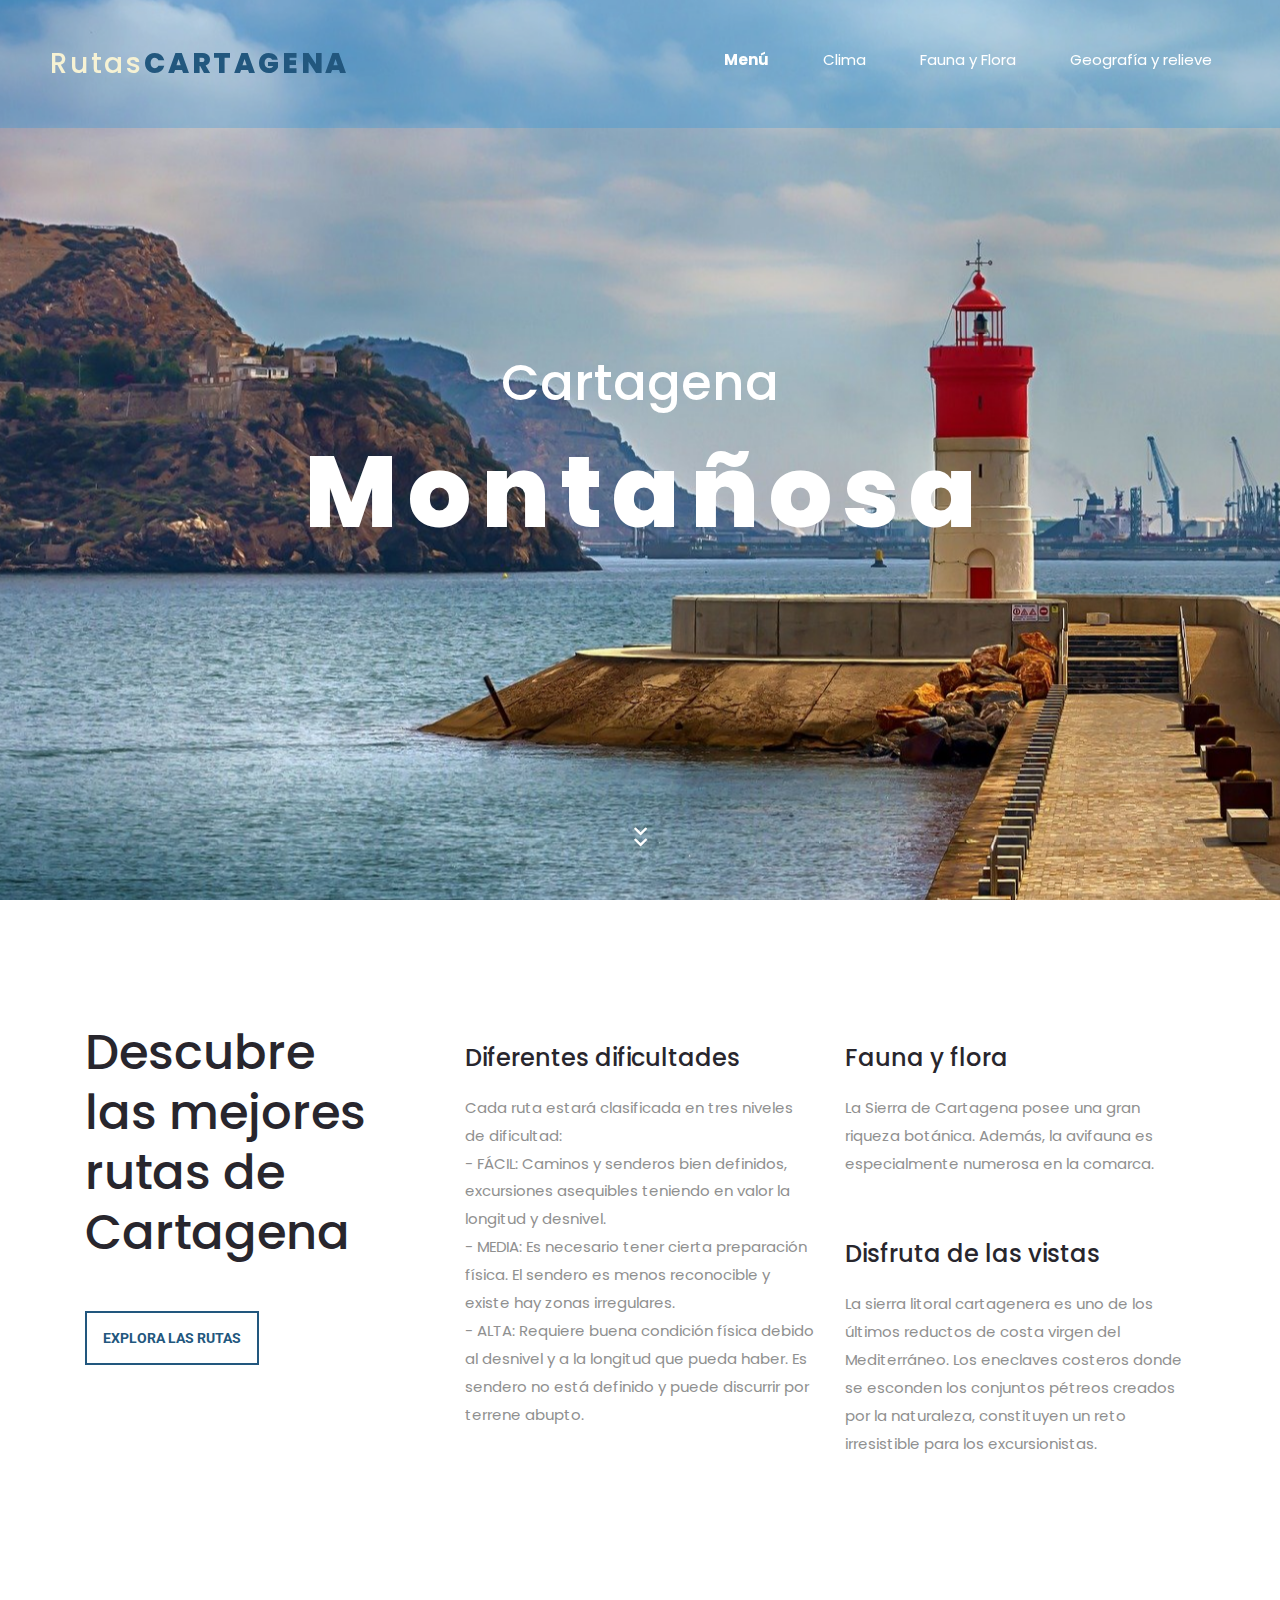
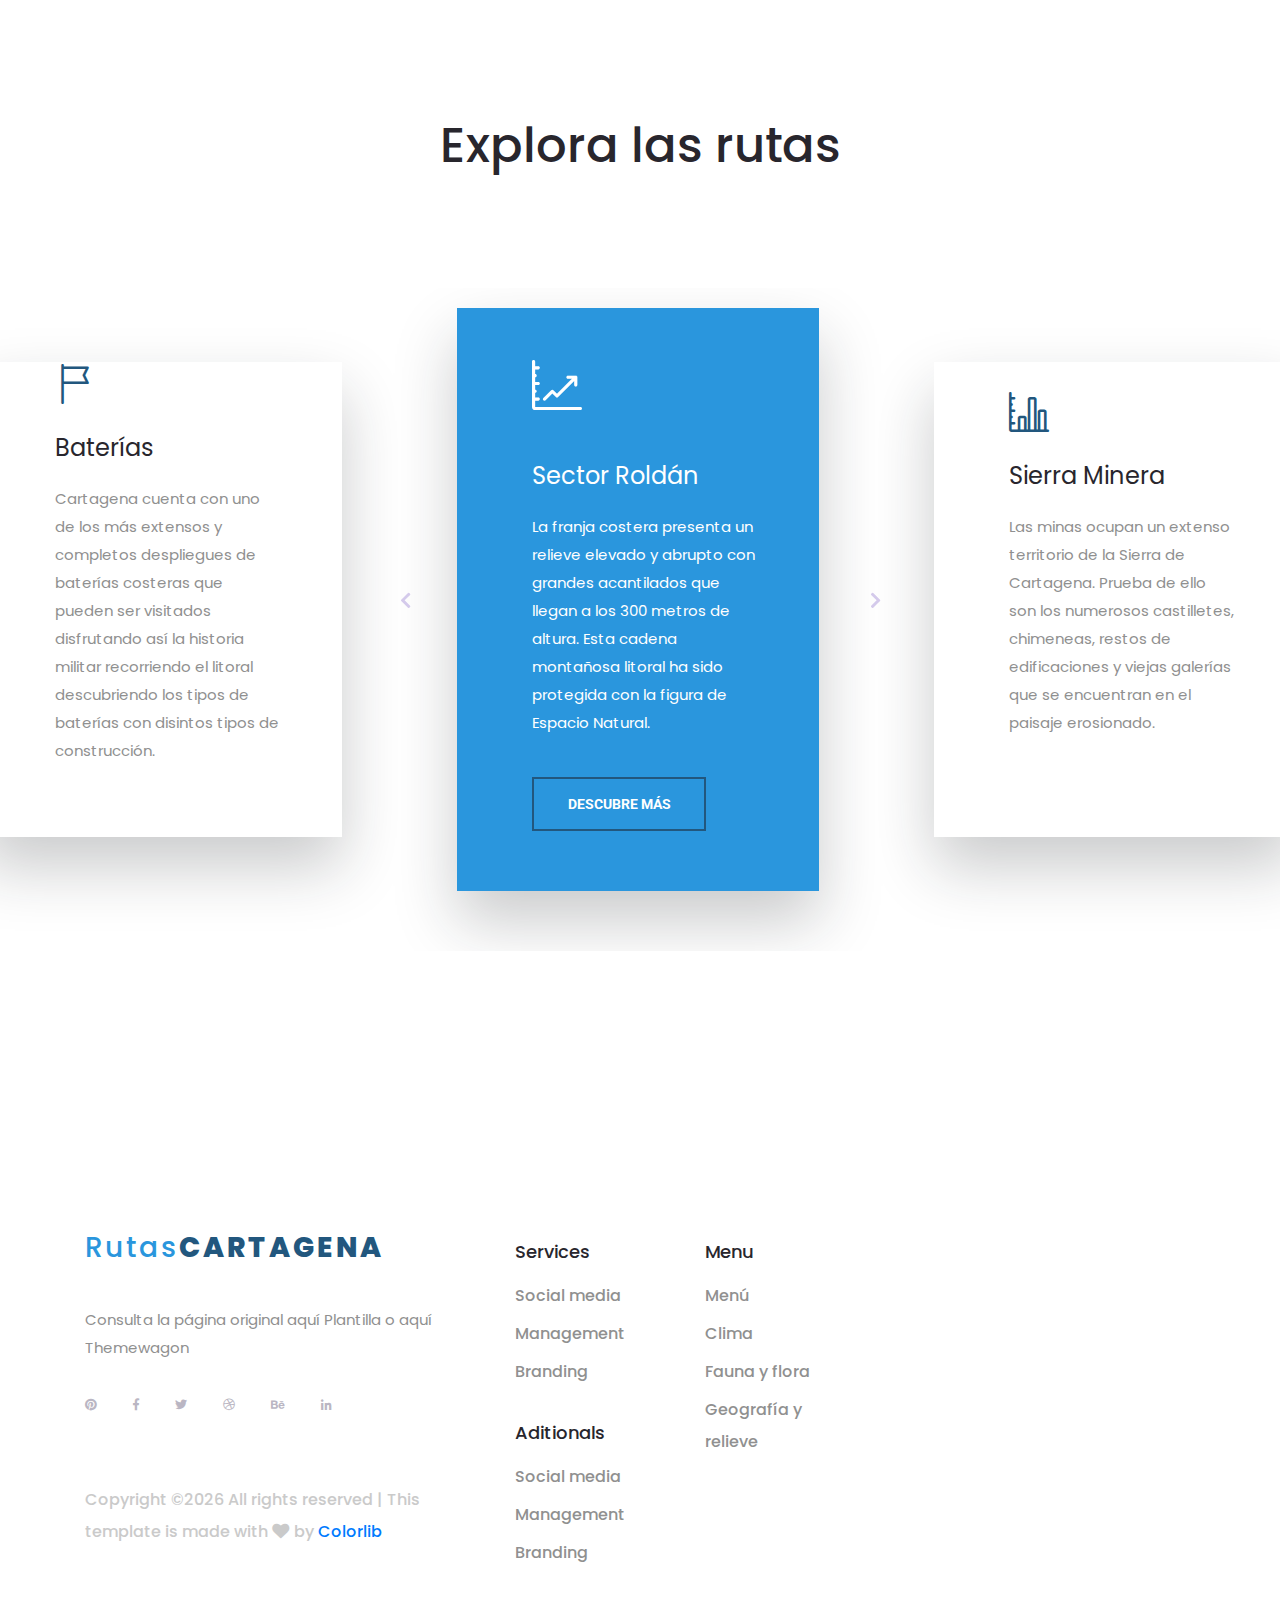
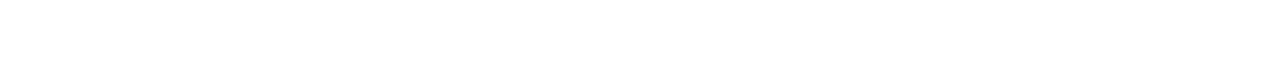
==== index.html @ 0fc4493a "Add files via upload" ====
<!DOCTYPE html>
<html lang="en">
<head>
<title>RutasCartagena - Menú</title>
<meta charset="utf-8">
<meta http-equiv="X-UA-Compatible" content="IE=edge">
<meta name="description" content="RanGO Project">
<meta name="viewport" content="width=device-width, initial-scale=1">
<link rel="stylesheet" type="text/css" href="styles/bootstrap4/bootstrap.min.css">
<link href="plugins/fontawesome-free-5.0.1/css/fontawesome-all.css" rel="stylesheet" type="text/css">
<link rel="stylesheet" type="text/css" href="plugins/OwlCarousel2-2.2.1/owl.carousel.css">
<link rel="stylesheet" type="text/css" href="plugins/OwlCarousel2-2.2.1/owl.theme.default.css">
<link rel="stylesheet" type="text/css" href="plugins/OwlCarousel2-2.2.1/animate.css">
<link rel="stylesheet" type="text/css" href="plugins/slick-1.8.0/slick.css">
<link href="plugins/icon-font/styles.css" rel="stylesheet" type="text/css">
<link rel="stylesheet" type="text/css" href="styles/main_styles.css">
<link rel="stylesheet" type="text/css" href="styles/responsive.css">
</head>

<body>

<div class="super_container">
	
	<!-- Header -->

	<header class="header d-flex flex-row justify-content-end align-items-center trans_200">
		
		<!-- Logo -->
		<div class="logo mr-auto">
			<a href="index.html">Rutas<span>Cartagena</span></a>
		</div>

		<!-- Navigation -->
		<nav class="main_nav justify-self-end text-right">
			<ul>
				<li class="active"><a href="#">Menú</a></li>
				<li><a href="about.html">Clima</a></li>
				<li><a href="services.html">Fauna y Flora</a></li>
				<li><a href="portfolio.html">Geografía y relieve</a></li>
			</ul>
			
			
		</nav>

		<!-- Hamburger -->
		<div class="hamburger_container bez_1">
			<i class="fas fa-bars trans_200"></i>
		</div>
		
	</header>

	<!-- Menu -->

	<div class="menu_container">
		<div class="menu menu_mm text-right">
			<div class="menu_close"><i class="far fa-times-circle trans_200"></i></div>
			<ul class="menu_mm">
				<li class="menu_mm active"><a href="#">Menú</a></li>
				<li class="menu_mm"><a href="about.html">Clima</a></li>
				<li class="menu_mm"><a href="services.html">Fauna y flora</a></li>
				<li class="menu_mm"><a href="portfolio.html">Geografía y relieve</a></li>
			</ul>
		</div>
	</div>

	<!-- Home -->

	<div class="home">
		<div class="home_background_container prlx_parent">
			<div class="home_background prlx" style="background-image:url(images/faro-de-navidad.jpg)"></div>
		</div>
		
		<!-- Hero Slider -->
		<div class="hero_slider_container">
			
			<!-- Slider -->
			<div class="owl-carousel owl-theme hero_slider">

				<!-- Slider Item -->
				<div class="owl-item hero_slider_item item_1 d-flex flex-column align-items-center justify-content-center class="container">
					
					<span>Cartagena</span>
					<span>Montañosa</span>
				</div>

			</div>
	
		</div>

		
		
		<div class="next_section_scroll">
			<div class="next_section nav_links" data-scroll-to=".icon_boxes">
				<i class="fas fa-chevron-down trans_200"></i>
				<i class="fas fa-chevron-down trans_200"></i>
			</div>
		</div>
			
	</div>

	<!-- Icon Boxes -->

	<div class="icon_boxes">
		<div class="container">
			<div class="row">
				<div class="col-lg-4">
					<div class="icon_box_title">
						<h1>Descubre las mejores rutas de Cartagena</h1>
					</div>
					<div class="button icon_box_button trans_200">
						<a href="#" class="trans_200">Explora las rutas</a>
					</div>
				</div>

				<div class="col-lg-4 icon_box_col">

					<!-- Icon Box Item -->
					<div class="icon_box_item">
						<h2>Diferentes dificultades</h2>
						<p>Cada ruta estará clasificada en tres niveles de dificultad: <br> 
						- FÁCIL: Caminos y senderos bien definidos, excursiones asequibles teniendo en valor la longitud y desnivel. <br>
						- MEDIA: Es necesario tener cierta preparación física. El sendero es menos reconocible y existe hay zonas irregulares. <br>
						- ALTA: Requiere buena condición física debido al desnivel y a la longitud que pueda haber. Es sendero no está definido y puede discurrir por terrene abupto.</p>
					</div>

				</div>

				<div class="col-lg-4 icon_box_col">

					<!-- Icon Box Item -->
					<div class="icon_box_item">
						<h2>Fauna y flora</h2>
						<p>La Sierra de Cartagena posee una gran riqueza botánica. Además, la avifauna es especialmente numerosa en la comarca.</p>
					</div>

					<!-- Icon Box Item -->
					<div class="icon_box_item">
						<h2>Disfruta de las vistas</h2>
						<p>La sierra litoral cartagenera es uno de los últimos reductos de costa virgen del Mediterráneo. Los eneclaves costeros donde se esconden los conjuntos pétreos creados por la naturaleza, constituyen un reto irresistible para los excursionistas.</p>
					</div>
					
				</div>
			</div>
		</div>
	</div>



	<!-- Services -->

	<div class="services">
		<div class="container">
			<div class="row">
				<div class="col text-center">
					<div class="section_title">
						<h1>Explora las rutas</h1>
						
					</div>
				</div>
			</div>
		</div>

		<div class="h_slider_container services_slider_container">
			<div class="service_slider_outer">
				<!-- Services Slider -->
				<div class="owl-carousel owl-theme services_slider">
					
					<!-- Services Slider Item-->
					<div class="owl-item services_item">
						<div class="services_item_inner">
							<div class="service_item_content">
								<div class="service_item_title">
									<div class="service_item_icon">
										<div data-icon="&#xe026;" class="icon"></div>
									</div>
									<h2>Sector Roldán</h2>
								</div>
								<p>La franja costera presenta un relieve elevado y abrupto con grandes acantilados que llegan a los 300 metros de altura. Esta cadena montañosa litoral ha sido protegida con la figura de Espacio Natural.</p>
								<div class="button service_item_button trans_200">
									<a href="blog.html" class="trans_200">descubre más</a>
								</div>
							</div>
						</div>
					</div>

					<!-- Services Slider Item-->
					<div class="owl-item services_item">
						<div class="services_item_inner">
							<div class="service_item_content">
								<div class="service_item_title">
									<div class="service_item_icon">
										<div data-icon="&#xe024;" class="icon"></div>
									</div>
									<h2>Sierra Minera</h2>
								</div>
								<p>Las minas ocupan un extenso territorio de la Sierra de Cartagena. Prueba de ello son los numerosos castilletes, chimeneas, restos de edificaciones y viejas galerías que se encuentran en el paisaje erosionado.</p>
								<div class="button service_item_button trans_200">
									<a href="contact.html" class="trans_200">descubre más</a>
								</div>
							</div>
						</div>
					</div>
					<!-- Services Slider Item-->
					<div class="owl-item services_item">
						<div class="services_item_inner">
							<div class="service_item_content">
								<div class="service_item_title">
									<div class="service_item_icon">
										<div data-icon="&#xe020;" class="icon"></div>
									</div>
									<h2>Baterías</h2>
								</div>
								<p>Cartagena cuenta con uno de los más extensos y completos despliegues de baterías costeras que pueden ser visitados disfrutando así la historia militar recorriendo el litoral descubriendo los tipos de baterías con disintos tipos de construcción.</p>
								<div class="button service_item_button trans_200">
									<a href="baterías.html" class="trans_200">descubre más</a>
								</div>
							</div>
						</div>
					</div>

					

				</div>
			
				<div class="services_slider_nav services_slider_nav_left"><i class="fas fa-chevron-left trans_200"></i></div>
				<div class="services_slider_nav services_slider_nav_right"><i class="fas fa-chevron-right trans_200"></i></div>

			</div>
		</div>
	</div>

	
	

	<!-- Footer -->

	<footer class="footer">
		<div class="container">
			<div class="row">
				
				<div class="col-lg-4">

					<!-- Footer Intro -->
					<div class="footer_intro">

						<!-- Logo -->
						<div class="logo footer_logo">
							<a href="#">Rutas<span>Cartagena</span></a>
						</div>

						<p>Consulta la página original aquí <a href="file:///C:/Users/sofiajimenoc.car/rutasdecartagena/enlace/rango-master/rango-master/index.html">Plantilla</a> o aquí <a href="https://themewagon.com/themes/free-small-business-website-template-rango/">Themewagon</a></p>
						
						<!-- Social -->
						<div class="footer_social">
							<ul>
								<li><a href="#"><i class="fab fa-pinterest"></i></a></li>
								<li><a href="#"><i class="fab fa-facebook-f"></i></a></li>
								<li><a href="#"><i class="fab fa-twitter"></i></a></li>
								<li><a href="#"><i class="fab fa-dribbble"></i></a></li>
								<li><a href="#"><i class="fab fa-behance"></i></a></li>
								<li><a href="#"><i class="fab fa-linkedin-in"></i></a></li>
							</ul>
						</div>
						
						<!-- Copyright -->
						<div class="footer_cr"><!-- Link back to Colorlib can't be removed. Template is licensed under CC BY 3.0. -->
Copyright &copy;<script>document.write(new Date().getFullYear());</script> All rights reserved | This template is made with <i class="fa fa-heart" aria-hidden="true"></i> by <a href="https://colorlib.com" target="_blank">Colorlib</a>
<!-- Link back to Colorlib can't be removed. Template is licensed under CC BY 3.0. --></div>

					</div>

				</div>
				
				<!-- Footer Services -->
				<div class="col-lg-2">

					<div class="footer_col">
						<div class="footer_col_title">Services</div>
						<ul>
							<li><a href="#">Social media</a></li>
							<li><a href="#">Management</a></li>
							<li><a href="#">Branding</a></li>
						</ul>
					</div>
					
					<div class="footer_col">
						<div class="footer_col_title">Aditionals</div>
						<ul>
							<li><a href="#">Social media</a></li>
							<li><a href="#">Management</a></li>
							<li><a href="#">Branding</a></li>
						</ul>
					</div>

				</div>

				<!-- Footer Menu -->
				<div class="col-lg-2">

					<div class="footer_col">
						<div class="footer_col_title">Menu</div>
						<ul>
							<li><a href="index.html">Menú</a></li>
							<li><a href="about.html">Clima</a></li>
							<li><a href="services.html">Fauna y flora</a></li>
							<li><a href="portfolio.html">Geografía y relieve</a></li>
						</ul>
					</div>

				</div>

			</div>

			<div class="row">
				<div class="col">
					<!-- Copyright -->
					<div class="footer_cr_2">2017 All rights reserved</div>
				</div>
			</div>
		</div>
	</footer>

</div>

<script src="js/jquery-3.2.1.min.js"></script>
<script src="styles/bootstrap4/popper.js"></script>
<script src="styles/bootstrap4/bootstrap.min.js"></script>
<script src="plugins/greensock/TweenMax.min.js"></script>
<script src="plugins/greensock/TimelineMax.min.js"></script>
<script src="plugins/scrollmagic/ScrollMagic.min.js"></script>
<script src="plugins/greensock/animation.gsap.min.js"></script>
<script src="plugins/greensock/ScrollToPlugin.min.js"></script>
<script src="plugins/slick-1.8.0/slick.js"></script>
<script src="plugins/OwlCarousel2-2.2.1/owl.carousel.js"></script>
<script src="plugins/scrollTo/jquery.scrollTo.min.js"></script>
<script src="plugins/easing/easing.js"></script>
<script src="js/custom.js"></script>
</body>

</html>
---- plugins/icon-font/styles.css ----
@charset "UTF-8";

@font-face {
  font-family: "outlined-iconset";
  src:url("fonts/outlined-iconset.eot");
  src:url("fonts/outlined-iconset.eot?#iefix") format("embedded-opentype"),
    url("fonts/outlined-iconset.woff") format("woff"),
    url("fonts/outlined-iconset.ttf") format("truetype"),
    url("fonts/outlined-iconset.svg#outlined-iconset") format("svg");
  font-weight: normal;
  font-style: normal;

}

[data-icon]:before {
  font-family: "outlined-iconset" !important;
  content: attr(data-icon);
  font-style: normal !important;
  font-weight: normal !important;
  font-variant: normal !important;
  text-transform: none !important;
  speak: none;
  line-height: 1;
  -webkit-font-smoothing: antialiased;
  -moz-osx-font-smoothing: grayscale;
}

[class^="icon-"]:before,
[class*=" icon-"]:before {
  font-family: "outlined-iconset" !important;
  font-style: normal !important;
  font-weight: normal !important;
  font-variant: normal !important;
  text-transform: none !important;
  speak: none;
  line-height: 1;
  -webkit-font-smoothing: antialiased;
  -moz-osx-font-smoothing: grayscale;
}

.icon-boat:before {
  content: "\e000";
}
.icon-booknote:before {
  content: "\e001";
}
.icon-booknote-add:before {
  content: "\e002";
}
.icon-booknote-remove:before {
  content: "\e003";
}
.icon-camera-1:before {
  content: "\e004";
}
.icon-camera-2:before {
  content: "\e005";
}
.icon-cloud-check:before {
  content: "\e006";
}
.icon-cloud-delete:before {
  content: "\e007";
}
.icon-cloud-download:before {
  content: "\e008";
}
.icon-cloud-upload:before {
  content: "\e009";
}
.icon-cloudy:before {
  content: "\e00a";
}
.icon-cocktail:before {
  content: "\e00b";
}
.icon-coffee:before {
  content: "\e00c";
}
.icon-compass:before {
  content: "\e00d";
}
.icon-compress:before {
  content: "\e00e";
}
.icon-cutlery:before {
  content: "\e00f";
}
.icon-delete:before {
  content: "\e010";
}
.icon-delete-folder:before {
  content: "\e011";
}
.icon-dialogue-add:before {
  content: "\e012";
}
.icon-dialogue-delete:before {
  content: "\e013";
}
.icon-dialogue-happy:before {
  content: "\e014";
}
.icon-dialogue-sad:before {
  content: "\e015";
}
.icon-dialogue-text:before {
  content: "\e016";
}
.icon-dialogue-think:before {
  content: "\e017";
}
.icon-diamond:before {
  content: "\e018";
}
.icon-dish-fork:before {
  content: "\e019";
}
.icon-dish-spoon:before {
  content: "\e01a";
}
.icon-download:before {
  content: "\e01b";
}
.icon-download-folder:before {
  content: "\e01c";
}
.icon-expand:before {
  content: "\e01d";
}
.icon-eye:before {
  content: "\e01e";
}
.icon-fast-food:before {
  content: "\e01f";
}
.icon-flag:before {
  content: "\e020";
}
.icon-folder:before {
  content: "\e021";
}
.icon-geolocalizator:before {
  content: "\e022";
}
.icon-globe:before {
  content: "\e023";
}
.icon-graph:before {
  content: "\e024";
}
.icon-graph-descending:before {
  content: "\e025";
}
.icon-graph-rising:before {
  content: "\e026";
}
.icon-hammer:before {
  content: "\e027";
}
.icon-happy-drop:before {
  content: "\e028";
}
.icon-headphones:before {
  content: "\e029";
}
.icon-heart:before {
  content: "\e02a";
}
.icon-heart-broken:before {
  content: "\e02b";
}
.icon-home:before {
  content: "\e02c";
}
.icon-hourglass:before {
  content: "\e02d";
}
.icon-image:before {
  content: "\e02e";
}
.icon-key:before {
  content: "\e02f";
}
.icon-life-buoy:before {
  content: "\e030";
}
.icon-list:before {
  content: "\e031";
}
.icon-lock-closed:before {
  content: "\e032";
}
.icon-lock-open:before {
  content: "\e033";
}
.icon-loudspeaker:before {
  content: "\e034";
}
.icon-magnifier:before {
  content: "\e035";
}
.icon-magnifier-minus:before {
  content: "\e036";
}
.icon-magnifier-plus:before {
  content: "\e037";
}
.icon-mail:before {
  content: "\e038";
}
.icon-mail-open:before {
  content: "\e039";
}
.icon-map:before {
  content: "\e03a";
}
.icon-medical-case:before {
  content: "\e03b";
}
.icon-microphone-1:before {
  content: "\e03c";
}
.icon-microphone-2:before {
  content: "\e03d";
}
.icon-minus:before {
  content: "\e03e";
}
.icon-multiple-image:before {
  content: "\e03f";
}
.icon-music-back:before {
  content: "\e040";
}
.icon-music-backtoend:before {
  content: "\e041";
}
.icon-music-eject:before {
  content: "\e042";
}
.icon-music-forward:before {
  content: "\e043";
}
.icon-music-forwardtoend:before {
  content: "\e044";
}
.icon-music-pause:before {
  content: "\e045";
}
.icon-music-play:before {
  content: "\e046";
}
.icon-music-random:before {
  content: "\e047";
}
.icon-music-repeat:before {
  content: "\e048";
}
.icon-music-stop:before {
  content: "\e049";
}
.icon-musical-note:before {
  content: "\e04a";
}
.icon-musical-note-2:before {
  content: "\e04b";
}
.icon-old-video-cam:before {
  content: "\e04c";
}
.icon-paper-pen:before {
  content: "\e04d";
}
.icon-paper-pencil:before {
  content: "\e04e";
}
.icon-paper-sheet:before {
  content: "\e04f";
}
.icon-pen-pencil-ruler:before {
  content: "\e050";
}
.icon-pencil:before {
  content: "\e051";
}
.icon-pencil-ruler:before {
  content: "\e052";
}
.icon-plus:before {
  content: "\e053";
}
.icon-portable-pc:before {
  content: "\e054";
}
.icon-pricetag:before {
  content: "\e055";
}
.icon-printer:before {
  content: "\e056";
}
.icon-profile:before {
  content: "\e057";
}
.icon-profile-add:before {
  content: "\e058";
}
.icon-profile-remove:before {
  content: "\e059";
}
.icon-rainy:before {
  content: "\e05a";
}
.icon-rotate:before {
  content: "\e05b";
}
.icon-setting-1:before {
  content: "\e05c";
}
.icon-setting-2:before {
  content: "\e05d";
}
.icon-share:before {
  content: "\e05e";
}
.icon-shield-down:before {
  content: "\e05f";
}
.icon-shield-left:before {
  content: "\e060";
}
.icon-shield-right:before {
  content: "\e061";
}
.icon-shield-up:before {
  content: "\e062";
}
.icon-shopping-cart:before {
  content: "\e063";
}
.icon-shopping-cart-content:before {
  content: "\e064";
}
.icon-sinth:before {
  content: "\e065";
}
.icon-smartphone:before {
  content: "\e066";
}
.icon-spread:before {
  content: "\e067";
}
.icon-squares:before {
  content: "\e068";
}
.icon-stormy:before {
  content: "\e069";
}
.icon-sunny:before {
  content: "\e06a";
}
.icon-tablet:before {
  content: "\e06b";
}
.icon-three-stripes-horiz:before {
  content: "\e06c";
}
.icon-three-stripes-vert:before {
  content: "\e06d";
}
.icon-ticket:before {
  content: "\e06e";
}
.icon-todolist:before {
  content: "\e06f";
}
.icon-todolist-add:before {
  content: "\e070";
}
.icon-todolist-check:before {
  content: "\e071";
}
.icon-trash-bin:before {
  content: "\e072";
}
.icon-tshirt:before {
  content: "\e073";
}
.icon-tv-monitor:before {
  content: "\e074";
}
.icon-umbrella:before {
  content: "\e075";
}
.icon-upload:before {
  content: "\e076";
}
.icon-upload-folder:before {
  content: "\e077";
}
.icon-variable:before {
  content: "\e078";
}
.icon-video-cam:before {
  content: "\e079";
}
.icon-volume-higher:before {
  content: "\e07a";
}
.icon-volume-lower:before {
  content: "\e07b";
}
.icon-volume-off:before {
  content: "\e07c";
}
.icon-watch:before {
  content: "\e07d";
}
.icon-waterfall:before {
  content: "\e07e";
}
.icon-website-1:before {
  content: "\e07f";
}
.icon-website-2:before {
  content: "\e080";
}
.icon-wine:before {
  content: "\e081";
}
.icon-calendar:before {
  content: "\e082";
}
.icon-alarm-clock:before {
  content: "\e083";
}
.icon-add-folder:before {
  content: "\e084";
}
.icon-accelerator:before {
  content: "\e085";
}
.icon-agenda:before {
  content: "\e086";
}
.icon-arrow-left:before {
  content: "\e087";
}
.icon-arrow-down:before {
  content: "\e088";
}
.icon-battery-1:before {
  content: "\e089";
}
.icon-case:before {
  content: "\e08a";
}
.icon-arrow-up:before {
  content: "\e08b";
}
.icon-arrow-right:before {
  content: "\e08c";
}
.icon-case-2:before {
  content: "\e08d";
}
.icon-cd:before {
  content: "\e08e";
}
.icon-battery-2:before {
  content: "\e08f";
}
.icon-battery-3:before {
  content: "\e090";
}
.icon-check:before {
  content: "\e091";
}
.icon-battery-4:before {
  content: "\e092";
}
.icon-chronometer:before {
  content: "\e093";
}
.icon-clock:before {
  content: "\e094";
}
.icon-blackboard-graph:before {
  content: "\e095";
}
---- styles/main_styles.css ----
@charset "utf-8";
/* CSS Document */

/******************************

COLOR PALETTE




[Table of Contents]

1. Fonts
2. Body and some general stuff
3. Home
	3.1 Header
		3.1.1 Logo
		3.1.2 Main Navigation
		3.1.3 Search
		3.1.4 Hamburger
	3.2 Hero Slider
	3.3 Next Section Scroll
4. Menu
5. Icon Boxes
6. Vertical Slider Section
7. Services
	7.1 Services Slider
8. Features
9. Call to action
10. Text Line
11. Newsletter
12. Footer


******************************/

/***********
1. Fonts
***********/

@import url('https://fonts.googleapis.com/css?family=Poppins:300,400,500,600,700,800,900|Roboto:300,400,500,700,900');

/*********************************
2. Body and some general stuff
*********************************/

*
{
	margin: 0;
	padding: 0;
	-webkit-font-smoothing: antialiased;
	-webkit-text-shadow: rgba(0,0,0,.01) 0 0 1px;
	text-shadow: rgba(0,0,0,.01) 0 0 1px;
}
body
{
	font-family: 'Poppins', sans-serif;
	font-size: 15px;
	line-height: 2;
	font-weight: 400;
	background: #FFFFFF;
	color: #6e6e6e;
}
div
{
	display: block;
	position: relative;
	-webkit-box-sizing: border-box;
    -moz-box-sizing: border-box;
    box-sizing: border-box;
}
ul
{
	list-style: none;
	margin-bottom: 0px;
}
p
{
	font-family: 'Poppins', sans-serif;
	font-size: 15px;
	line-height: 1.86;
	font-weight: 400;
	color: #909090;
	-webkit-font-smoothing: antialiased;
	-webkit-text-shadow: rgba(0,0,0,.01) 0 0 1px;
	text-shadow: rgba(0,0,0,.01) 0 0 1px;
}
p a
{
	display: inline;
	position: relative;
	color: inherit;
	border-bottom: solid 1px #ff07f;
	-webkit-transition: all 200ms ease;
	-moz-transition: all 200ms ease;
	-ms-transition: all 200ms ease;
	-o-transition: all 200ms ease;
	transition: all 200ms ease;
}
a, a:hover, a:visited, a:active, a:link
{
	text-decoration: none;
	-webkit-font-smoothing: antialiased;
	-webkit-text-shadow: rgba(0,0,0,.01) 0 0 1px;
	text-shadow: rgba(0,0,0,.01) 0 0 1px;
}
p a:active
{
	position: relative;
	color: #FF6347;
}
p a:hover
{
	color: #FFFFFF;
	background: #ffa07f;
}
p a:hover::after
{
	opacity: 0.2;
}
::selection
{
	background: #ffd9bf;
	color: #ff6b09;
}
p::selection
{
	background: #ffd9bf;
}
h1{font-size: 48px;}
h2{font-size: 24px;}
h3{font-size: 18px;}
h4{font-size: 14px;}
h5{font-size: 11px;}
h1, h2, h3, h4, h5, h6
{
	color: #28262d;
	-webkit-font-smoothing: antialiased;
	-webkit-text-shadow: rgba(0,0,0,.01) 0 0 1px;
	text-shadow: rgba(0,0,0,.01) 0 0 1px;
}
h1::selection, 
h2::selection, 
h3::selection, 
h4::selection, 
h5::selection, 
h6::selection
{
	
}
::-webkit-input-placeholder
{
	font-size: 14px !important;
	font-style: italic !important;
	font-weight: 400 !important;
	color: #9988ba !important;
}
:-moz-placeholder /* older Firefox*/
{
	font-size: 14px !important;
	font-style: italic !important;
	font-weight: 400 !important;
	color: #9988ba !important;
}
::-moz-placeholder /* Firefox 19+ */ 
{
	font-size: 14px !important;
	font-style: italic !important;
	font-weight: 400 !important;
	color: #9988ba !important;
} 
:-ms-input-placeholder
{ 
	font-size: 14px !important;
	font-style: italic !important;
	font-weight: 400 !important;
	color: #9988ba !important;
}
::input-placeholder
{
	font-size: 14px !important;
	font-style: italic !important;
	font-weight: 400 !important;
	color: #9988ba !important;
}
.form-control
{
	color: #db5246;
}
section
{
	display: block;
	position: relative;
	box-sizing: border-box;
}
.clear
{
	clear: both;
}
.clearfix::before, .clearfix::after
{
	content: "";
	display: table;
}
.clearfix::after
{
	clear: both;
}
.clearfix
{
	zoom: 1;
}
.float_left
{
	float: left;
}
.float_right
{
	float: right;
}
.trans_200
{
	-webkit-transition: all 200ms ease;
	-moz-transition: all 200ms ease;
	-ms-transition: all 200ms ease;
	-o-transition: all 200ms ease;
	transition: all 200ms ease;
}
.trans_300
{
	-webkit-transition: all 300ms ease;
	-moz-transition: all 300ms ease;
	-ms-transition: all 300ms ease;
	-o-transition: all 300ms ease;
	transition: all 300ms ease;
}
.trans_400
{
	-webkit-transition: all 400ms ease;
	-moz-transition: all 400ms ease;
	-ms-transition: all 400ms ease;
	-o-transition: all 400ms ease;
	transition: all 400ms ease;
}
.trans_500
{
	-webkit-transition: all 500ms ease;
	-moz-transition: all 500ms ease;
	-ms-transition: all 500ms ease;
	-o-transition: all 500ms ease;
	transition: all 500ms ease;
}
.bez_1
{
	-webkit-transition: all 0.3s cubic-bezier(0.7, 0, 0.3, 1);
	-moz-transition: all 0.3s cubic-bezier(0.7, 0, 0.3, 1);
	-ms-transition: all 0.3s cubic-bezier(0.7, 0, 0.3, 1);
	-o-transition: all 0.3s cubic-bezier(0.7, 0, 0.3, 1);
	transition: all 0.3s cubic-bezier(0.7, 0, 0.3, 1);
}
.fill_height
{
	height: 100%;
}
.super_container
{
	width: 100%;
	overflow: hidden;
}
.button
{
	display: inline-block;
	height: 54px;
	width: 174px;
	text-align: center;
	border: solid 2px rgb(34, 87, 126);
	background: transparent;
}
.button a
{
	display: block;
	font-family: 'Roboto', sans-serif;
	font-size: 14px;
	font-weight: 700;
	line-height: 50px;
	text-transform: uppercase;
	color: rgb(34, 87, 126);
}
.prlx_parent
{
	overflow: hidden;
}
.prlx
{
	height: 130% !important;
}

/*********************************
3. Home
*********************************/

.home
{
	width: 100%;
	height: 100vh;
}
.home_background_container
{
	position: absolute;
	top: 0;
	left: 0;
	width: 100%;
	height: 100%;
}
.home_background
{
	width: 100%;
	height: 100%;
	background-repeat: no-repeat;
	background-size: cover;
	background-position: center center;
}

/*********************************
3.1 Header
*********************************/

.header
{
	position: fixed;
	top: 0;
	left: 0;
	width: 100%;
	height: 128px;
	background: rgba(42, 150, 221, 0.30);
	z-index: 10;
}
.header.scrolled
{
	height: 80px;
	background: rgb(42, 150, 221);
}

/*********************************
3.1.1 Logo
*********************************/

.logo
{
	padding-left: 57px;
	flex-basis: 50%;
}
.logo a
{
	font-size: 36px;
	font-weight: 500;
	color: rgb(246, 242, 212);
	letter-spacing: 0.1em;
	line-height: 128px;
}
.logo a span
{
	font-weight: 800;
	color: rgb(34, 87, 126);
	text-transform: uppercase;
}

/*********************************
3.1.2 Main Navigation
*********************************/

.main_nav
{
	flex-basis: 200%;
}
.main_nav ul
{
	display: inline-block;
	margin-right: 100px;
	-webkit-transform: translateY(-4px);
	-moz-transform: translateY(-4px);
	-ms-transform: translateY(-4px);
	-o-transform: translateY(-4px);
	transform: translateY(-4px);
}
.main_nav ul li
{
	display: inline-block;
	margin-right: 65px;
}
.main_nav ul li:last-child
{
	margin-right: 0px;
}
.main_nav ul li a
{
	display: block;
	font-size: 15px;
	font-weight: 400;
	line-height: 40.51px;
	color: #FFFFFF;
}
.main_nav ul li.active a
{
	font-weight: 700;
}

/*********************************
3.1.3 Search
*********************************/

.search
{
	display: inline-block;
	margin-right: 49px;
	width: 237px;
	height: 100%;
}
.search_content
{
	width: 100%;
	height: 100%;
}
.search_button
{
	width: 40px;
	height: 40px;
	background: transparent;
	cursor: pointer;
}
.search_button:active
{
	background: #301b54;
}
.search_form
{
	position: absolute;
	right: 0;
	top: 90px;
	width: 237px;
	height: 40px;
	visibility: hidden;
	opacity: 0;
}
.search_form.active
{
	top: 75px;
	visibility: visible;
	opacity: 1;
}
.search_input
{
	width: 100%;
	height: 100%;
	background: #FFFFFF;
	color: #1b0b32;
	padding-left: 20px;
	outline: none !important;
	border: none !important;
	box-shadow: 0px 8px 20px rgba(0,0,0,0.15);
}

/*********************************
3.1.4 Hamburger
*********************************/

.hamburger_container
{
	display: none;
	cursor: pointer;
	margin-right: 40px;
	flex-basis: 40px;
	text-align: right;
}
.hamburger_container i
{
	font-size: 24px;
	padding: 10px;
	color: #FFFFFF;
}
.hamburger_container:hover i
{
	color: #ff6b09;
}

/*********************************
3.2 Hero Slider
*********************************/

.hero_slider_container
{
	width: 100%;
	height: 100%;
	z-index: 9;
}
.hero_slider
{
	width: 100%;
	height: 100%;
}
.hero_slider_item
{
	height: 100%;
}
.item_1 span
{
	font-size: 24px;
	line-height: 1.5;
	font-weight: 500;
	color: #FFFFFF;
}
.item_1 span:first-child
{
	font-size: 50px;
	margin-bottom: 22px;
}
.item_1 span:nth-child(2)
{
	margin-bottom: 11px;
	font-size: 100px;
	font-weight: 800;
	line-height: 1;
	letter-spacing: 0.1em;
	margin-bottom: 14px;
	margin-right: -0.1em;
}
.item_1 span:nth-child(3)
{
	font-size: 30px;
	font-weight: 800;
	line-height: 1;
	letter-spacing: 0.1em;
	margin-bottom: 14px;
	margin-right: -0.1em;
}
.item_1 span:nth-child(4)
{
	font-size: 24px;
}
.hero_slider_nav
{
	position: absolute;
	top: 50%;
	width: 50px;
	height: 50px;
	-webkit-transform: translateY(-50%);
	-moz-transform: translateY(-50%);
	-ms-transform: translateY(-50%);
	-o-transform: translateY(-50%);
	transform: translateY(-50%);
	z-index: 10;
}
.hero_slider_nav_left
{
	left: 50px;
}
.hero_slider_nav_right
{
	display: none;
	right: 50px;
}
.hero_slider_nav div
{
	width: 100%;
	height: 100%;
	border-radius: 50%;
	background: transparent;
	cursor: pointer;
}
.hero_slider_nav div::before
{
	display: block;
	position: absolute;
	top: 0;
	left: 0;
	width: 100%;
	height: 100%;
	content: '';
	background: #ff6b09;
	border-radius: 50%;
	transform: scale(0);
	opacity: 0;
	z-index: -1;
	-webkit-transition: all 200ms ease;
	-moz-transition: all 200ms ease;
	-ms-transition: all 200ms ease;
	-o-transition: all 200ms ease;
	transition: all 200ms ease;
}
.hero_slider_nav div i
{
	font-size: 18px;
	color: #a2baff;
}
.hero_slider_nav div:hover::before
{
	opacity: 1;
	transform: scale(1);
}
.hero_slider_nav div:hover i
{
	color: #251343;
}
.hero_side_text_container
{
	position: absolute;
	top: 0;
	right: 285px;
	width: 865px;
	height: 236px;
	background: #301b55;
	z-index: 9;
	transform-origin: top right;
	-webkit-transform: rotate(-90deg);
	-moz-transform: rotate(-90deg);
	-ms-transform: rotate(-90deg);
	-o-transform: rotate(-90deg);
	transform: rotate(-90deg);
}
.hero_side_text
{
	width: 80.5%;
	height: 100%;
	padding-right: 170px;
	padding-top: 51px;
	float: left;
}
.hero_side_text h2
{
	display: block;
	font-size: 30px;
	font-weight: 300;
	color: #9878e2;
}
.hero_side_text p
{
	display: block;
	font-size: 16px;
	font-weight: 300;
	line-height: 2.25;
	color: #FFFFFF;
}
.double_arrow_container
{
	width: 19.5%;
	height: 100%;
	float: left;
}
.double_arrow
{
	padding: 5px;
	-webkit-transform: translateY(-5px);
	-moz-transform: translateY(-5px);
	-ms-transform: translateY(-5px);
	-o-transform: translateY(-5px);
	transform: translateY(-5px);
	cursor: pointer;
}
.double_arrow i
{
	color: #FFFFFF;
}
.double_arrow i:first-child
{
	margin-right: -3px;
}
.double_arrow:hover i
{
	color: rgb(34, 87, 126);
}

/*********************************
3.3 Next Section Scroll
*********************************/

.next_section_scroll
{
	display: none;
	position: absolute;
	left: 50%;
	bottom: 40px;
	-webkit-transform: translateX(-50%);
	-moz-transform: translateX(-50%);
	-ms-transform: translateX(-50%);
	-o-transform: translateX(-50%);
	transform: translateX(-50%);
	cursor: pointer;
	z-index: 9;
	padding: 10px;
}
.next_section i
{
	display: block;
	color: #FFFFFF;
}
.next_section i:first-child
{
	margin-bottom: -4px;
}
.next_section_scroll:hover i
{
	color: rgb(246, 242, 212);
}

/*********************************
4. Menu
*********************************/

.menu_container
{
	position: fixed;
	top: 0;
	right: -400px;
	width: 400px;
	height: 100vh;
	background:rgb(246, 242, 212);
	z-index: 11;
	opacity: 0;
	-webkit-transition: all 0.3s cubic-bezier(0.7, 0, 0.3, 1);
	-moz-transition: all 0.3s cubic-bezier(0.7, 0, 0.3, 1);
	-ms-transition: all 0.3s cubic-bezier(0.7, 0, 0.3, 1);
	-o-transition: all 0.3s cubic-bezier(0.7, 0, 0.3, 1);
	transition: all 0.3s cubic-bezier(0.7, 0, 0.3, 1);
}
.menu_container.active
{
	right: 0;
	opacity: 1;
}
.menu
{
	width: 100%;
	height: 100%;
}
.menu_close
{
	position: absolute;
	top: 50px;
	right: 30px;
	cursor: pointer;
}
.menu_close i
{
	font-size: 28px;
}
.menu_close:hover i
{
	color: rgb(34, 87, 126);
}
.menu ul
{
	padding-top: 115px;
	padding-right: 50px;
}
.menu ul li
{
	position: relative;
}
.menu ul li::after
{
	display: block;
	position: absolute;
	top: 50%;
	-webkit-transform: translateY(-50%);
	-moz-transform: translateY(-50%);
	-ms-transform: translateY(-50%);
	-o-transform: translateY(-50%);
	transform: translateY(-50%);
	right: -10px;
	width: 5px;
	height: 5px;
	border-radius: 50%;
	background: rgb(34, 87, 126);
	content: '';
}
.menu ul li.active a
{
	font-weight: 700;
}
.menu ul li a
{
	color: #000;
	-webkit-transition: all 200ms ease;
	-moz-transition: all 200ms ease;
	-ms-transition: all 200ms ease;
	-o-transition: all 200ms ease;
	transition: all 200ms ease;
}
.menu ul li a:hover
{
	color: rgb(34, 87, 126);
}

/*********************************
5. Icon Boxes
*********************************/

.icon_boxes
{
	width: 100%;
	padding-top: 123px;
	padding-bottom: 129px;
}
.icon_box_title
{
	padding-right: 50px;
	
}
.icon_box_title h1
{
	line-height: 1.25;
}
.icon_box_button
{
	margin-top: 40px;
}
.icon_box_button:hover
{
	background: rgb(34, 87, 126);
}
.icon_box_button:hover a
{
	color: #FFFFFF;
}
.icon_box_col
{
	padding-top: 21px;
}
.icon_box_item
{
	margin-bottom: 63px;
}
.icon_box_item:last-child
{
	margin-bottom: 0px;
}
.icon_box_item h2
{
	margin-bottom: 21px;
}
.icon_box_item p
{
	margin-bottom: 0px;
}

/*********************************
6. Vertical Slider Section
*********************************/

.v_slider_section
{
	height: 625px;
	padding-bottom: 65px;
}
.v_slider_section_image
{
	
}
.v_slider_image
{
	position: absolute;
	top: 50%;
	-webkit-transform: translateY(-50%);
	-moz-transform: translateY(-50%);
	-ms-transform: translateY(-50%);
	-o-transform: translateY(-50%);
	transform: translateY(-50%);
	right: 0;
	box-shadow: 0px 45px 59px rgba(24, 29, 33, 0.23);
}
.v_slider_content
{
	
}
.v_slider_container
{
	
}
.v_slider
{
	
}
.v_slider_item
{
	border: none !important;
}
.v_slider_item:focus
{
	outline: none !important;
	border: none !important;
}
.v_slider_item h1
{
	line-height: 52px;
}
.v_slider_item h1:last-of-type
{
	margin-bottom: 81px;
}
.person
{
	margin-top: 67px;
}
.person_image
{
	width: 44px;
	height: 44px;
}
.person_image img
{
	width: 100%;
}
.person_meta
{
	padding-left: 28px;
}
.person_name
{
	font-size: 15px;
	color: #28262d;
	margin-top: -5px;
	margin-bottom: -6px;
}
.person_title
{
	font-size: 13px;
	color: #909090;
}
.v_slider .slick-dots
{
	position: absolute;
	top: 50%;
	right: -145px;
	-webkit-transform: translateY(-50%);
	-moz-transform: translateY(-50%);
	-ms-transform: translateY(-50%);
	-o-transform: translateY(-50%);
	transform: translateY(-50%);
	display: -webkit-box;
	display: -moz-box;
	display: -ms-flexbox;
	display: -webkit-flex;
	display: flex;
	flex-direction: column;
	justify-content: space-around;
	align-items: center;
}
.v_slider .slick-dots
{
	width: 18px;
}
.v_slider .slick-dots li
{
	display: -webkit-box;
	display: -moz-box;
	display: -ms-flexbox;
	display: -webkit-flex;
	display: flex;
	flex-direction: column;
	justify-content: space-around;
	align-items: center;
	height: 35px;
}
.v_slider .slick-dots li.slick-active
{
	
}
.v_slider .slick-dots li button
{
	width: 10px;
	height: 10px;
	border-radius: 50%;
	border: none;
	text-indent: -9999px;
	cursor: pointer;
	background: #d6cbed;
	-webkit-transition: all 200ms ease;
	-moz-transition: all 200ms ease;
	-ms-transition: all 200ms ease;
	-o-transition: all 200ms ease;
	transition: all 200ms ease;
}
.v_slider .slick-dots li button:focus,
.v_slider .slick-dots li button:active
{
	outline: none !important;
	border: none !important;
}
.v_slider .slick-dots li.slick-active button
{
	width: 18px;
	height: 18px;
	background: #452b78;
}

/*********************************
7. Services
*********************************/

.services
{
	width: 100%;
	padding-top: 130px;
	padding-bottom: 184px;
}
.section_title h1
{
	font-weight: 500;
}
.section_title span
{
	display: block;
	font-size: 18px;
	font-weight: 500;
	color: rgb(34, 87, 126);
	margin-top: 29px;
}

/*********************************
7.1 Services Slider
*********************************/

.h_slider_container
{
	width: 100%;
}
.services_slider_container
{
	margin-top: 106px;
	width: 100%;
	height: 663px;
	-webkit-transform-style: preserve-3d;
	-moz-transform-style: preserve-3d;
	transform-style: preserve-3d;
}
.service_slider_outer
{
	position: relative;
	top: 0;
	left: 50%;
	-webkit-transform: translateX(-50%);
	-moz-transform: translateX(-50%);
	-ms-transform: translateX(-50%);
	-o-transform: translateX(-50%);
	transform: translateX(-50%);
	width: 1920px;
	height: 663px;
}
.services_slider
{
	height: 663px;
}
.services_slider .owl-stage-outer
{
	padding-top: 20px;
	padding-bottom: 60px;
}
.services_slider .owl-stage
{
	right: 50px;
}
.services_slider .owl-item
{
	display: -webkit-box;
	display: -moz-box;
	display: -ms-flexbox;
	display: -webkit-flex;
	display: flex;
	flex-direction: column;
	justify-content: center;
	align-items: center;
}
.services_slider .owl-item.center
{
	margin-left: 48px !important;
	margin-right: 115px !important;
}
.services_slider .owl-item.center .services_item_inner
{
	background: rgb(42, 150, 221);
}
.services_item
{
	display: -webkit-box;
	display: -moz-box;
	display: -ms-flexbox;
	display: -webkit-flex;
	display: flex;
	flex-direction: column;
	justify-content: center;
	align-items: center;
	background: #FFFFFF;
}
.services_item_inner
{
	display: -webkit-box;
	display: -moz-box;
	display: -ms-flexbox;
	display: -webkit-flex;
	display: flex;
	flex-direction: column;
	justify-content: center;
	align-items: center;
	height: 475px;
	max-width: 100%;
	box-shadow: 0px 30px 59px rgba(24, 29, 33, 0.23);
	padding-left: 75px;
	padding-right: 60px;
	-webkit-transition: all 600ms ease;
	-moz-transition: all 600ms ease;
	-ms-transition: all 600ms ease;
	-o-transition: all 600ms ease;
	transition: all 600ms ease;
}
.services_slider .owl-item.active.center .services_item_inner
{
	height: 663px;
}
.service_item_content
{
	max-width: 100%;
}
.services_item_inner h2
{
	font-weight: 400;
	margin-bottom: 22px;
	-webkit-transition: all 600ms ease;
	-moz-transition: all 600ms ease;
	-ms-transition: all 600ms ease;
	-o-transition: all 600ms ease;
	transition: all 600ms ease;
}
.services_item_inner p
{
	line-height: 1.866;
	margin-bottom: 0px;
	-webkit-transition: all 600ms ease;
	-moz-transition: all 600ms ease;
	-ms-transition: all 600ms ease;
	-o-transition: all 600ms ease;
	transition: all 600ms ease;
}
.service_item_button
{
	position: absolute;
	bottom: -94px;
	left: 0;
	border-color: rgb(34, 87, 126);
	color: rgb(34, 87, 126);
	visibility: hidden;
	opacity: 0;
	-webkit-transition: all 600ms ease;
	-moz-transition: all 600ms ease;
	-ms-transition: all 600ms ease;
	-o-transition: all 600ms ease;
	transition: all 600ms ease;
}
.service_item_button a
{
	color: #FFFFFF;
}
.service_item_button:hover
{
	background: rgb(34, 87, 126);
}
.service_item_button:hover a
{
	color: #FFFFFF;
}
.services_slider .owl-item.center .services_item .services_item_inner h2
{
	color: #FFFFFF;
}
.services_slider .owl-item.center .services_item .services_item_inner p
{
	color: #FFFFFF;
}
.services_slider .owl-item.center .services_item .services_item_inner .service_item_button
{
	visibility: visible;
	opacity: 1;
}
.service_item_icon
{
	position: absolute;
	top: -70px;
	left: 0;
	width: 42px;
	height: 42px;
	-webkit-transition: all 600ms ease;
	-moz-transition: all 600ms ease;
	-ms-transition: all 600ms ease;
	-o-transition: all 600ms ease;
	transition: all 600ms ease;
}
.service_item_icon .icon
{
	font-size: 40px;
	line-height: 1;
	color: rgb(34, 87, 126);
}
.services_slider .owl-item.active.center .services_item_inner .service_item_icon .icon
{
	font-size: 50px;
	color: #FFFFFF;
}
.services_slider .owl-item.center .services_item .services_item_inner .service_item_icon
{
	top: -102px;
}
.services_slider .owl-dots
{
	margin-top: 15px !important;
	display: -webkit-box;
	display: -moz-box;
	display: -ms-flexbox;
	display: -webkit-flex;
	display: flex;
	flex-direction: row;
	justify-content: center;
	align-items: center;
}
.services_slider.owl-theme .owl-dots .owl-dot span
{
	width: 11px !important;
	height: 11px !important;
	background: #d6cbed;
}
.services_slider.owl-theme .owl-dots .owl-dot.active span
{
	width: 18px !important;
	height: 18px !important;
	background: rgb(42, 150, 221)
}
.services_slider_nav
{
	display: -webkit-box;
	display: -moz-box;
	display: -ms-flexbox;
	display: -webkit-flex;
	display: flex;
	flex-direction: column;
	justify-content: center;
	align-items: center;
	position: absolute;
	top: calc((100% - 80px) / 2);
	width: 40px;
	height: 40px;
	border-radius: 50%;
	z-index: 10;
	cursor: pointer;
}
.services_slider_nav_left
{
	left: calc(50% - 255px);
}
.services_slider_nav_right
{
	right: calc(50% - 255px);
}
.services_slider_nav i
{
	font-size: 18px;
	color: #d4caeb;
}
.services_slider_nav:hover i
{
	color: #452b77;
}

/*********************************
8. Features
*********************************/

.features
{
	padding-top: 120px;
	padding-bottom: 130px;
	background: #fafbfb;
}
.features_row
{
	margin-top: 35px;
}
.features_col
{
	padding-top: 69px;
	padding-bottom: 69px;
}
.features_item
{
	margin-bottom: 60px;
}
.features_col > div:last-of-type
{
	margin-bottom: 0px;
}
.features_button
{
	margin-top: 20px;
}
.features_button:hover,
.features_button_2:hover
{
	background: #452b78;
}
.features_button:hover a,
.features_button_2:hover a
{
	color: #FFFFFF;
}
.features_button_2
{
	display: none;
}

/*********************************
9. Call to action
*********************************/

.cta
{
	width: 100%;
	background: #b0d5db;
	
}
.cta_background
{
	position: absolute;
	top: 0;
	left: 0;
	width: 100%;
	height: 100%;
	background-repeat: no-repeat;
	background-size: cover;
	background-position: center center;
}
.cta_content
{
	padding-top: 116px;
	padding-bottom: 101px;
}
.cta_content h1
{
	color: #FFFFFF;
	margin-bottom: 25px;
}
.cta_content p
{
	font-size: 16px;
	font-weight: 500;
	line-height: 1.875;
	color: #FFFFFF;
	margin-bottom: 0px;
}
.cta_image
{
	position: absolute;
	top: 0;
	left: 0;
	height: 100%;
}
.cta_image img
{
	width: 776px;
	height: auto;
}

/*********************************
10. Text Line
*********************************/

.text_line
{
	width: 100%;
	background: #FFFFFF;
}
.text_line_image
{
	position: absolute;
	bottom: 49px;
	right: 0;
}
.text_line_image img
{
	max-width: 100%;
	height: auto;
}
.text_line_content
{
	padding-top: 127px;
	padding-bottom: 118px;
}
.text_line_content h1
{
	margin-bottom: 40px;
}
.text_line_content p
{
	margin-bottom: 41px;
}
.text_line_button:hover
{
	background: #452b78;
}
.text_line_button:hover a
{
	color: #FFFFFF;
}

/*********************************
11. Newsletter
*********************************/

.newsletter
{
	width: 100%;
	background: #1b0d37;
}
.newsletter_content
{
	padding-top: 110px;
	padding-bottom: 141px;
}
.newsletter_title
{

}
.newsletter_title h1
{
	color: #FFFFFF;
	margin-bottom: 13px;
}
.newsletter_title span
{
	font-size: 16px;
	font-weight: 500;
	color: #FFFFFF;
}
.newsletter_form_container
{
	text-align: left;
	margin-top: 77px;
}
.newsletter_email
{
	height: 53px;
	background: #452b78;
	border: none;
	padding-left: 30px;
	width: calc(100% - 174px - 26px);
	margin-right: 22px;
	color: #FFFFFF;
}
.newsletter_email:focus
{
	outline: none;
	border: none;
}
.newsletter_submit_button
{
	cursor: pointer;
	text-transform: uppercase;
	color: #FFFFFF;
	font-size: 14px;
	font-weight: 700;
}
.newsletter_submit_button:hover
{
	background: #452b78;
}
.newsletter_submit_button:focus
{
	outline: none;
	border: none;
}

/*********************************
12. Footer
*********************************/

.footer
{
	padding-top: 99px;
	padding-bottom: 82px;
}
.footer_logo
{
	padding-left: 0px;
	margin-bottom: 39px;
}
.footer_logo a
{
	color: rgb(42, 150, 221);
	line-height: 1;
}
.footer_intro p
{
	margin-bottom: 0px;
}
.footer_social
{
	margin-top: 27px;
}
.footer_social ul
{
	display: inline-block;
	margin-left: -5px;
}
.footer_social ul li
{
	display: inline-block;
	margin-right: 22px;
}
.footer_social ul li a
{
	padding: 5px;
}
.footer_social ul li a i
{
	font-size: 12px;
	color: #bab6c3;
}
.footer_social ul li a:hover i
{
	color: #1b0d37;
}
.footer_cr
{
	font-size: 16px;
	font-weight: 500;
	color: #cacaca;
	margin-top: 65px;
}
.footer_cr_2
{
	display: none;
	font-size: 16px;
	font-weight: 500;
	color: #cacaca;
	margin-top: 65px;
}
.footer_col
{
	margin-bottom: 27px;
}
.footer_col:last-child
{
	margin-bottom: 0px;
}
.footer_col_title
{
	font-size: 18px;
	font-weight: 500;
	color: #28262d;
	margin-bottom: 10px;
	margin-left: 50px;
}
.footer_col ul li
{
	margin-bottom: 6px;
	margin-left: 50px;
}
.footer_col ul li a
{
	font-size: 16px;
	font-weight: 500;
	color: #909090;
	-webkit-transition: all 200ms ease;
	-moz-transition: all 200ms ease;
	-ms-transition: all 200ms ease;
	-o-transition: all 200ms ease;
	transition: all 200ms ease;
	
}
.footer_col ul li a:hover
{
	color: #28262d;
}
---- styles/responsive.css ----
@charset "utf-8";
/* CSS Document */

/******************************

[Table of Contents]

1. 1600px
2. 1440px
3. 1280px
4. 1199px
5. 1024px
6. 991px
7. 959px
8. 880px
9. 768px
10. 767px
11. 539px
12. 479px
13. 400px

******************************/


@media only screen and (max-width: 1600px)
{
	
}

/************
2. 1440px
************/

@media only screen and (max-width: 1440px)
{
	.main_nav ul
	{
		margin-right: 80px;
	}
	.main_nav ul li
	{
		margin-right: 50px;
	}
	.v_slider .slick-dots
	{
		right: -55px;
	}
}

/************
3. 1380px
************/

@media only screen and (max-width: 1380px)
{
	
}

/************
3. 1280px
************/

@media only screen and (max-width: 1280px)
{
	.hero_side_text_container
	{
		display: none;
	}
	.logo
	{
		padding-left: 50px;
	}
	.logo a
	{
		font-size: 28px;
	}
	.search
	{
		width: auto;
		margin-right: 40px;
	}
	.main_nav ul
	{
		margin-right: 68px;
	}
	.hero_slider_nav_right
	{
		display: block;
	}
	.next_section_scroll
	{
		display: block;
	}
	.footer_logo
	{
		padding-left: 0px;
	}
}

/************
4. 1199px
************/

@media only screen and (max-width: 1199px)
{
	
}

/************
4. 1100px
************/

@media only screen and (max-width: 1100px)
{
	.v_slider .slick-dots
	{
		right: -15px;
	}
}

/************
5. 1024px
************/

@media only screen and (max-width: 1024px)
{
	
}

/************
6. 991px
************/

@media only screen and (max-width: 991px)
{
	.main_nav
	{
		display: none;
	}
	.icon_box_col
	{
		padding-top: 0px;
		margin-top: 63px;
	}
	.icon_box_button
	{
		margin-bottom: 30px;
	}
	.item_1 span:first-child
	{
		font-size: 20px;
		margin-bottom: 15px;
	}
	.item_1 span:nth-child(2)
	{
		margin-bottom: 9px;
	}
	.item_1 span:nth-child(2) img
	{
		width: 150px;
	}
	.item_1 span:nth-child(3)
	{
		font-size: 186px;
		margin-bottom: 0px;
	}
	.item_1 span:nth-child(4)
	{
		font-size: 20px;
	}
	.hamburger_container
	{
		display: inline-block;
	}
	.v_slider_section
	{
		height: auto;
		padding-top: 0px;
		padding-bottom: 0px;
	}
	.v_slider .slick-dots
	{
		right: 0px;
	}
	.v_slider_item
	{
		padding-right: 100px;
	}
	.v_slider_image
	{
		position: relative;
		top: auto;
		-webkit-transform: transform: none;
		-moz-transform: transform: none;
		-ms-transform: transform: none;
		-o-transform: transform: none;
		transform: none;
		right: auto;
		box-shadow: 0px 45px 59px rgba(24, 29, 33, 0.23);
	}
	.v_slider_image img
	{
		width: 100%;
	}
	.v_slider_content
	{
		margin-top: 86px;
	}
	.features_button
	{
		display: none;
	}
	.features_button_2
	{
		display: inline-block;
		margin-bottom: 0px !important;
	}
	.features_col
	{
		padding-bottom: 0px;
		padding-top: 0px;
	}
	.features_col > div:last-of-type
	{
		margin-bottom: 60px;
	}
	.features_image
	{
		margin-bottom: 50px;
	}
	.cta_image
	{
		position: relative;
		top: auto;
		left: auto;
		width: 100%;
		height: auto;
		padding-top: 58px;
	}
	.cta_image img
	{
		max-width: 100%;
		width: 776px;
		height: auto;
	}
	.cta_content
	{
		padding-top: 60px;
	}
	.text_line_image
	{
		position: relative;
		bottom: auto;
		right: auto;
		padding-top: 109px;
	}
	.text_line_content
	{
		padding-top: 60px;
	}
	.newsletter_form_container
	{
		text-align: left;
		margin-top: 41px;
	}
	.footer_social
	{
		margin-bottom: 60px;
	}
	.footer_cr
	{
		display: none;
	}
	.footer_cr_2
	{
		display: block;
	}
}

/************
7. 959px
************/

@media only screen and (max-width: 959px)
{
	
}

/************
8. 880px
************/

@media only screen and (max-width: 880px)
{
	
}

/************
9. 768px
************/

@media only screen and (max-width: 768px)
{
	
}

/************
10. 767px
************/

@media only screen and (max-width: 767px)
{
	h1
	{
		font-size: 36px;
	}
	.logo
	{
		padding-left: 30px;
	}
	.hero_slider_nav_left
	{
		left: 30px;
	}
	.hero_slider_nav_right
	{
		right: 30px;
	}
	.v_slider_item h1
	{
		line-height: 1.083;
	}
	.v_slider_item h1:last-of-type
	{
		margin-bottom: 63px;
	}
	.person
	{
		margin-top: 52px;
	}
}

/************
11. 575px
************/

@media only screen and (max-width: 575px)
{
	.logo
	{
		padding-left: 15px;
	}
	.hamburger_container
	{
		margin-right: 5px;
	}
	.hero_slider_nav
	{
		display: none;
	}
	.item_1 span:first-child
	{
		font-size: 16px;
		margin-bottom: 10px;
	}
	.item_1 span:nth-child(2)
	{
		margin-bottom: 5px;
	}
	.item_1 span:nth-child(2) img
	{
		width: 120px;
	}
	.item_1 span:nth-child(3)
	{
		font-size: 100px;
	}
	.item_1 span:nth-child(4)
	{
		font-size: 16px;
	}
	.v_slider_item
	{
		padding-right: 0px;
	}
	.services
	{
		padding-top: 100px;
		padding-bottom: 0px;
	}
	.services_slider .owl-stage
	{
		right: auto;
	}
	.service_slider_outer
	{
		width: 100%;
		height: 663px;
	}
	.services_item_inner
	{
		background: #452b78;
		padding-left: 15px;
		padding-right: 15px;
	}
	.service_item_button
	{
		bottom: -84px;
		visibility: visible;
		opacity: 1;
	}
	.services_item_inner h2
	{
		color: #fff;
	}
	.services_item_inner p
	{
		color: #fff;
	}
	.services_slider .owl-item.center
	{
		margin-left: 0px !important;
		margin-right: 15px !important;
	}
	.services_slider .owl-item.active.center .services_item_inner
	{
		height: 475px;
	}
	.services_slider_nav
	{
		display: none;
	}
	.cta_content
	{
		padding-top: 40px;
	}
	.cta_content p
	{
		font-size: 14px;
	}
	.newsletter_email
	{
		padding-left: 15px;
	}
	.footer_col ul li a
	{
		font-size: 14px;
	}
	.footer_cr_2
	{
		font-size: 14px;
	}
}

/************
11. 539px
************/

@media only screen and (max-width: 539px)
{
	
}

/************
12. 480px
************/

@media only screen and (max-width: 480px)
{
	h1{font-size: 24px;}
	h2{font-size: 20px;}
	p{font-size: 13px;}
	.header
	{
		height: 68px;
	}
	.header.scrolled
	{
		height: 50px;
		background: rgba(27, 11, 51, 0.92);
	}
	.logo a
	{
		font-size: 18px;
	}
	.button
	{
		height: 40px;
		width: 140px;
		font-size: 11px;
		line-height: 37px;
	}
	.button a
	{
		font-size: 11px;
		line-height: 37px;
	}
	.icon_box_col
	{
		margin-top: 43px;
	}
	.icon_box_item
	{
		margin-bottom: 43px;
	}
	.icon_box_button
	{
		margin-top: 22px;
		margin-bottom: 20px;
	}
	.v_slider_item h1:last-of-type
	{
		margin-bottom: 40px;
	}
	.section_title span
	{
		font-size: 14px;
		margin-top: 22px;
	}
	.services_slider_container
	{
		margin-top: 60px;
	}
	.person_name
	{
		font-size: 13px;
	}
	.person_title
	{
		font-size: 11px;
	}
	.services_slider_container
	{
		margin-top: 0px;
	}
	.features_item
	{
		margin-bottom: 40px;
	}
	.features_col > div:last-of-type
	{
		margin-bottom: 40px;
	}
	.text_line_content
	{
		padding-top: 40px;
	}
	.text_line_content h1
	{
		margin-bottom: 21px;
	}
	.text_line_content p
	{
		margin-bottom: 21px;
	}
	.newsletter_content
	{
		padding-bottom: 121px;
	}
	.newsletter_email
	{
		height: 40px;
		width: calc(100% - 140px - 26px);
	}
	.newsletter_submit_button
	{
		vertical-align: middle;
	}
	.newsletter_title h1
	{
		margin-bottom: 17px;
	}
	.newsletter_title span
	{
		display: block;
		font-size: 14px;
		line-height: 1.7;
	}
}

/************
13. 479px
************/

@media only screen and (max-width: 479px)
{
	
}

/************
14. 400px
************/

@media only screen and (max-width: 400px)
{
	
}
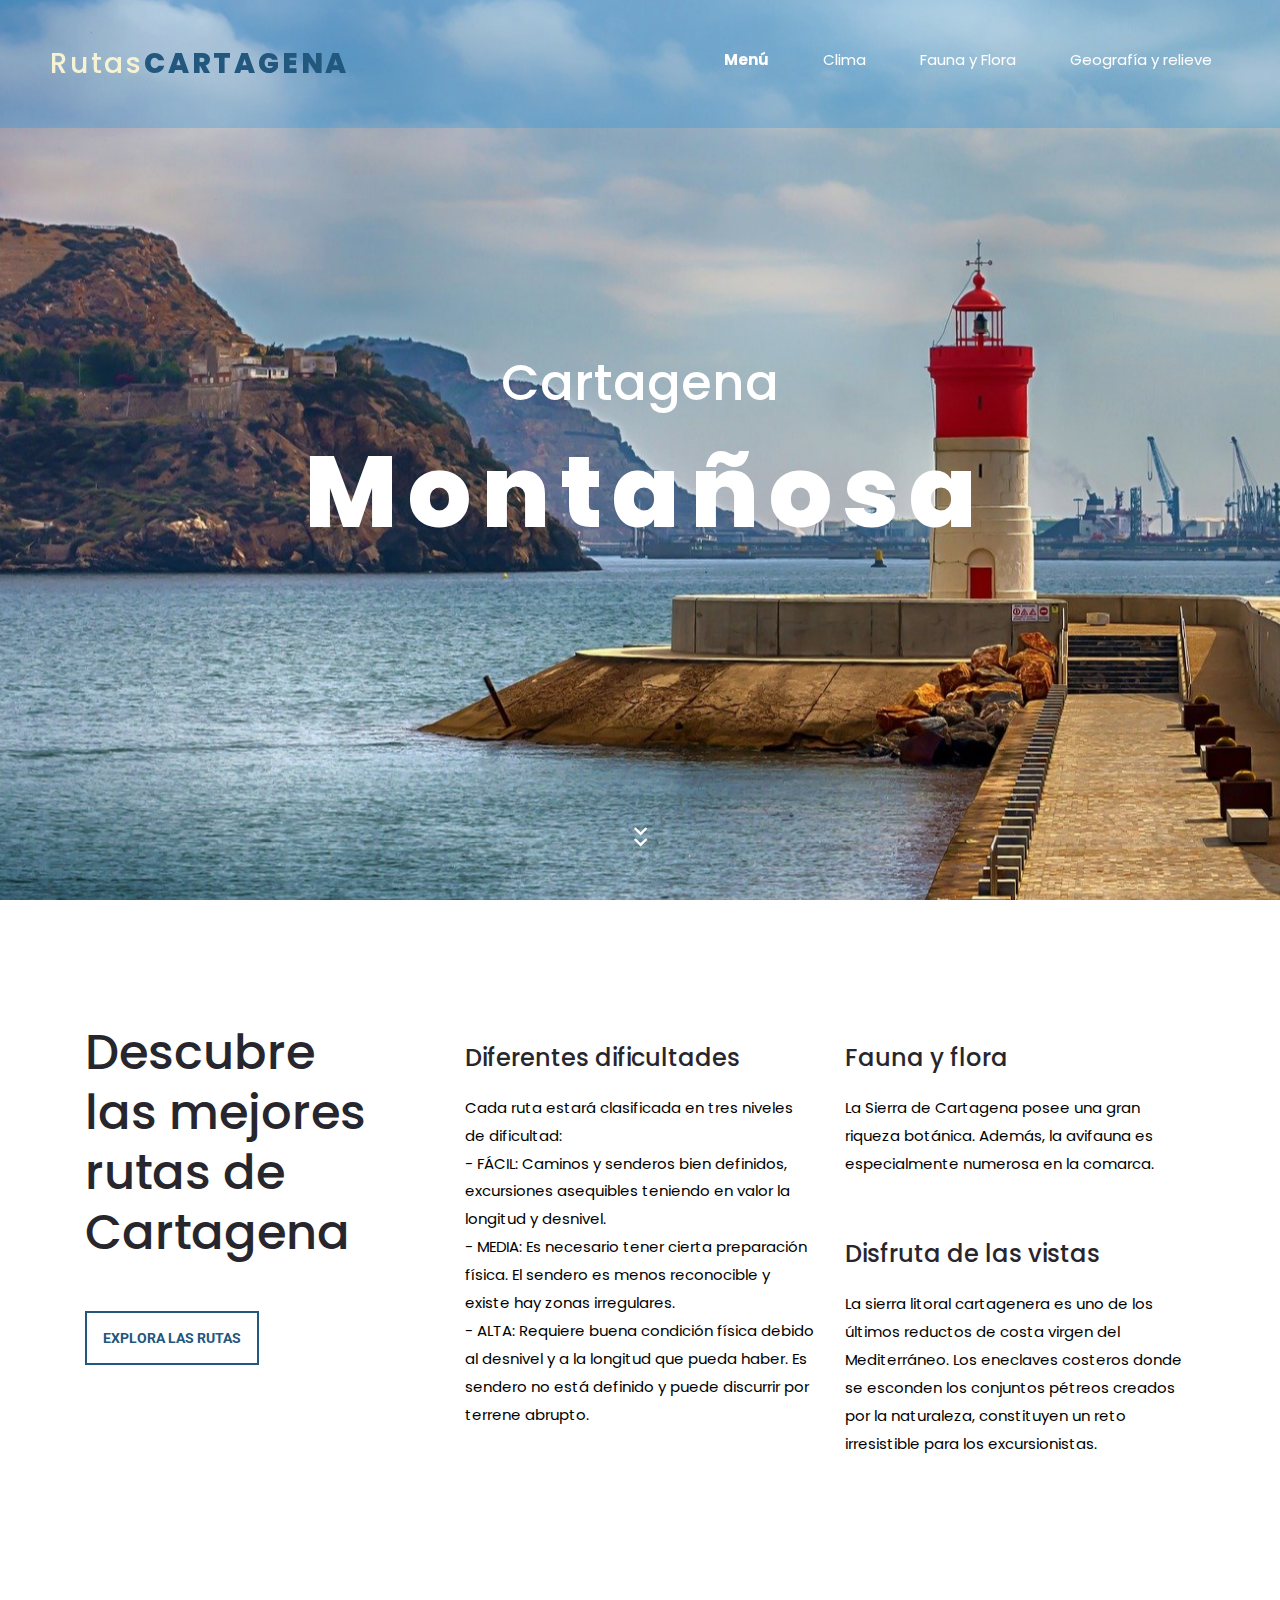
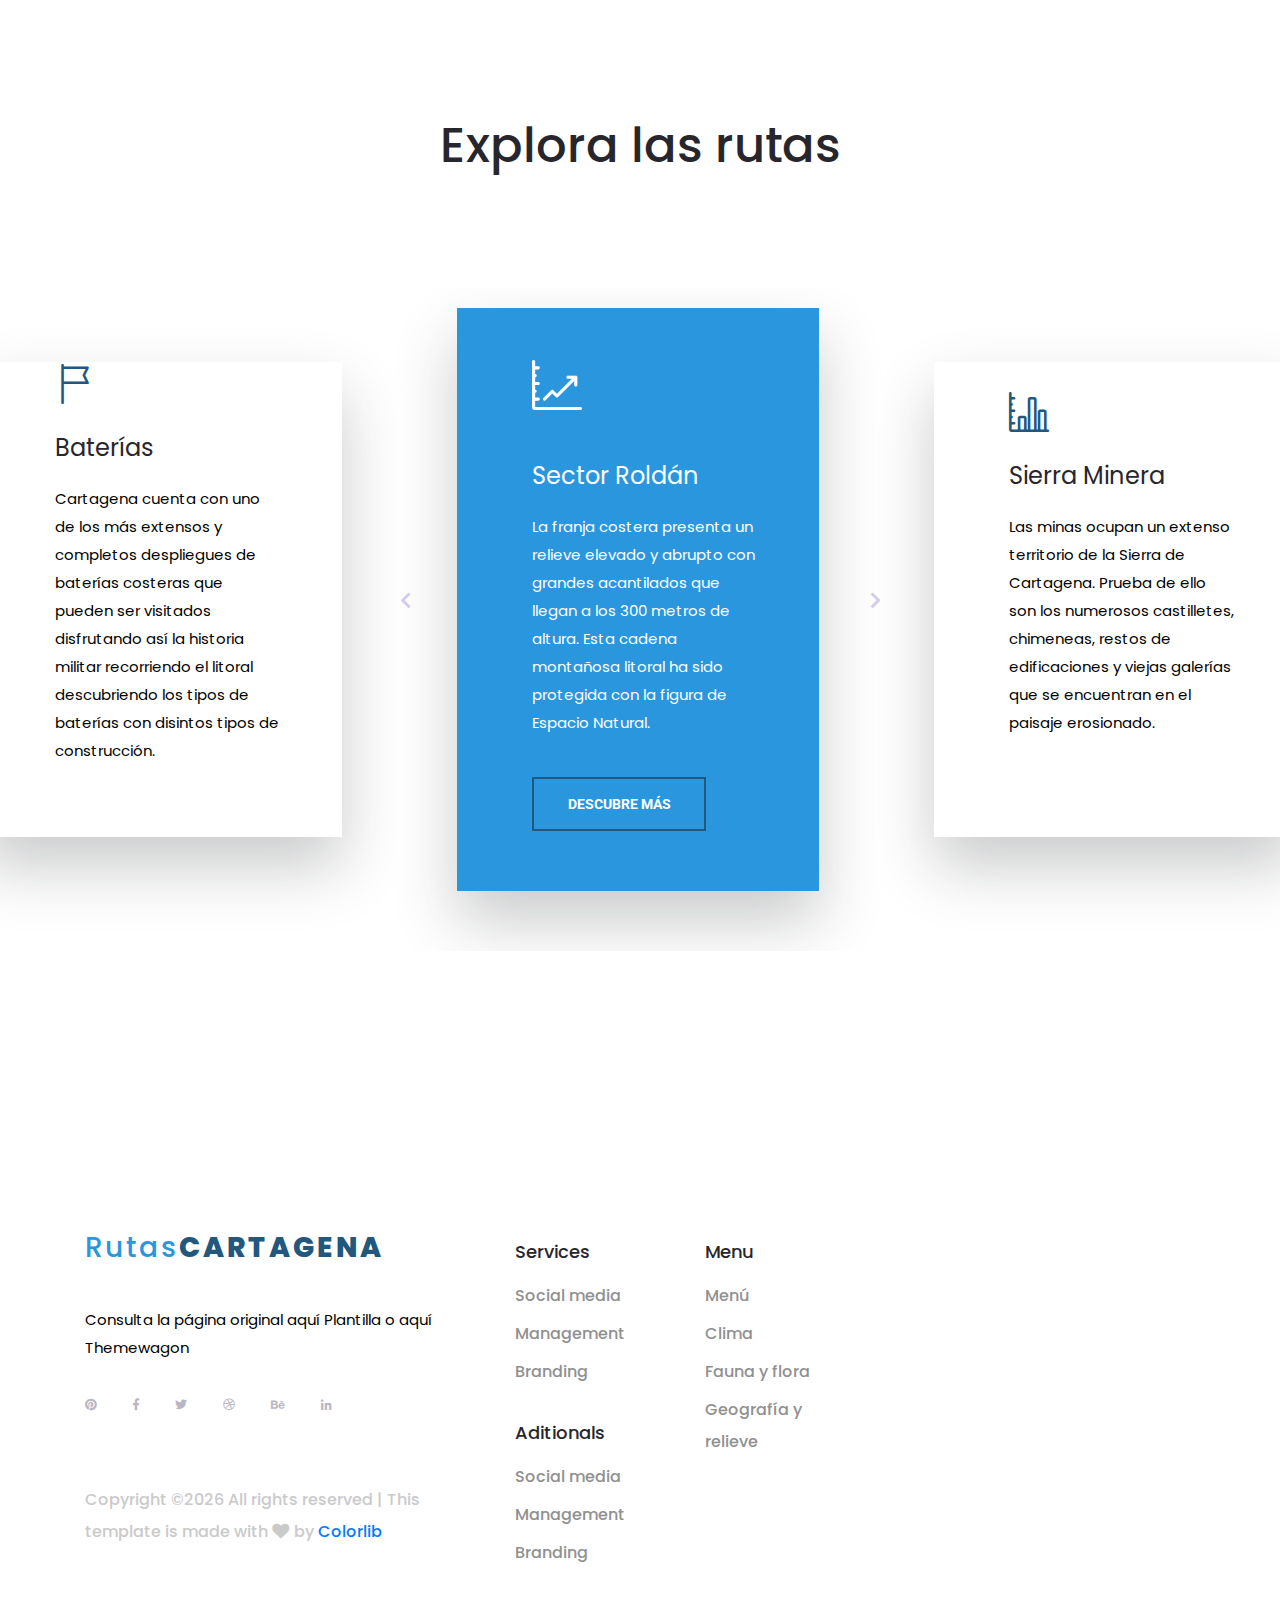
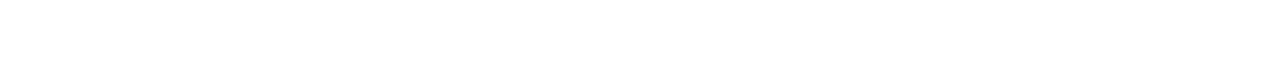
==== commit 3cfe9660: "Update index.html" ====
--- a/index.html
+++ b/index.html
@@ -120,7 +120,7 @@
 						<p>Cada ruta estará clasificada en tres niveles de dificultad: <br> 
 						- FÁCIL: Caminos y senderos bien definidos, excursiones asequibles teniendo en valor la longitud y desnivel. <br>
 						- MEDIA: Es necesario tener cierta preparación física. El sendero es menos reconocible y existe hay zonas irregulares. <br>
-						- ALTA: Requiere buena condición física debido al desnivel y a la longitud que pueda haber. Es sendero no está definido y puede discurrir por terrene abupto.</p>
+						- ALTA: Requiere buena condición física debido al desnivel y a la longitud que pueda haber. Es sendero no está definido y puede discurrir por terrene abrupto.</p>
 					</div>
 
 				</div>
@@ -337,4 +337,4 @@
 <script src="js/custom.js"></script>
 </body>
 
-</html>+</html>
--- a/styles/main_styles.css
+++ b/styles/main_styles.css
@@ -80,7 +80,7 @@
 	font-size: 15px;
 	line-height: 1.86;
 	font-weight: 400;
-	color: #909090;
+	color: black;
 	-webkit-font-smoothing: antialiased;
 	-webkit-text-shadow: rgba(0,0,0,.01) 0 0 1px;
 	text-shadow: rgba(0,0,0,.01) 0 0 1px;
